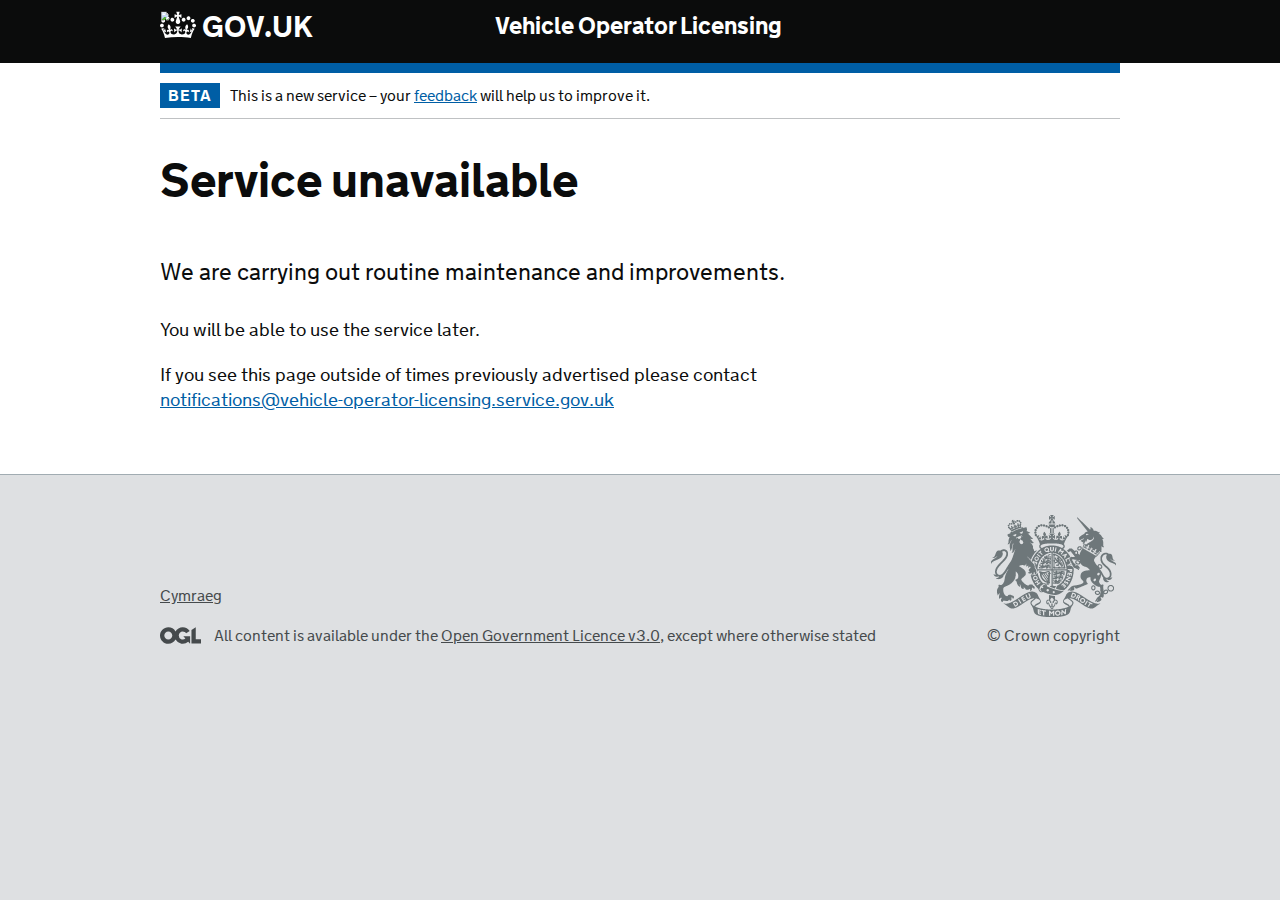
==== index.html @ 346e7b43 "initial commit" ====
<!DOCTYPE html>
<html lang="en" class="govuk-template app-html-class">
<head>
    <meta charset="utf-8" />
    <title>GOV.UK - Customised page template</title>
    <meta name="viewport" content="width=device-width, initial-scale=1, viewport-fit=cover">
    <meta name="theme-color" content="blue" /> 
    
    <meta http-equiv="X-UA-Compatible" content="IE=edge" />

    
    
      <link rel="shortcut icon" sizes="16x16 32x32 48x48" href="images/favicon.html" type="image/x-icon" />
      <link rel="mask-icon" href="images/govuk-mask-icon.html" color="blue"> 
      <link rel="apple-touch-icon" sizes="180x180" href="images/govuk-apple-touch-icon-180x180.html">
      <link rel="apple-touch-icon" sizes="167x167" href="images/govuk-apple-touch-icon-167x167.html">
      <link rel="apple-touch-icon" sizes="152x152" href="images/govuk-apple-touch-icon-152x152.html">
      <link rel="apple-touch-icon" href="images/govuk-apple-touch-icon.html">
    


    
  <!--[if gt IE 8]><!--><link href="public/stylesheets/application.css" media="screen" rel="stylesheet" type="text/css" /><!--<![endif]-->

  <!--[if gt IE 8]><!--><link href="public/stylesheets/docs.css" media="screen" rel="stylesheet" type="text/css" /><!--<![endif]-->

  <!--[if gt IE 8]><!--><link href="public/stylesheets/custom.css" media="screen" rel="stylesheet" type="text/css" /><!--<![endif]-->


  
  
  <!--[if IE 8]>
    <link href="/public/stylesheets/application-ie8.css" rel="stylesheet" />
  <![endif]-->


    
    
    <meta property="og:image" content="images/govuk-opengraph-image.html">
  </head>
  <body class="govuk-template__body app-body-class">

    <script>document.body.className = ((document.body.className) ? document.body.className + ' js-enabled' : 'js-enabled');</script>
    


    
  <a href="#main-content" class="govuk-skip-link">Skip to main content</a>

  <header class="govuk-header " role="banner" data-module="header">
  <div class="govuk-header__container govuk-width-container">

    <div class="govuk-header__logo">
      <a href="#" class="govuk-header__link govuk-header__link--homepage">
        <span class="govuk-header__logotype">
          
          <svg
            role="presentation"
            focusable="false"
            class="govuk-header__logotype-crown"
            xmlns="http://www.w3.org/2000/svg"
            viewbox="0 0 132 97"
            height="32"
            width="36"
          >
            <path
              fill="currentColor" fill-rule="evenodd"
              d="M25 30.2c3.5 1.5 7.7-.2 9.1-3.7 1.5-3.6-.2-7.8-3.9-9.2-3.6-1.4-7.6.3-9.1 3.9-1.4 3.5.3 7.5 3.9 9zM9 39.5c3.6 1.5 7.8-.2 9.2-3.7 1.5-3.6-.2-7.8-3.9-9.1-3.6-1.5-7.6.2-9.1 3.8-1.4 3.5.3 7.5 3.8 9zM4.4 57.2c3.5 1.5 7.7-.2 9.1-3.8 1.5-3.6-.2-7.7-3.9-9.1-3.5-1.5-7.6.3-9.1 3.8-1.4 3.5.3 7.6 3.9 9.1zm38.3-21.4c3.5 1.5 7.7-.2 9.1-3.8 1.5-3.6-.2-7.7-3.9-9.1-3.6-1.5-7.6.3-9.1 3.8-1.3 3.6.4 7.7 3.9 9.1zm64.4-5.6c-3.6 1.5-7.8-.2-9.1-3.7-1.5-3.6.2-7.8 3.8-9.2 3.6-1.4 7.7.3 9.2 3.9 1.3 3.5-.4 7.5-3.9 9zm15.9 9.3c-3.6 1.5-7.7-.2-9.1-3.7-1.5-3.6.2-7.8 3.7-9.1 3.6-1.5 7.7.2 9.2 3.8 1.5 3.5-.3 7.5-3.8 9zm4.7 17.7c-3.6 1.5-7.8-.2-9.2-3.8-1.5-3.6.2-7.7 3.9-9.1 3.6-1.5 7.7.3 9.2 3.8 1.3 3.5-.4 7.6-3.9 9.1zM89.3 35.8c-3.6 1.5-7.8-.2-9.2-3.8-1.4-3.6.2-7.7 3.9-9.1 3.6-1.5 7.7.3 9.2 3.8 1.4 3.6-.3 7.7-3.9 9.1zM69.7 17.7l8.9 4.7V9.3l-8.9 2.8c-.2-.3-.5-.6-.9-.9L72.4 0H59.6l3.5 11.2c-.3.3-.6.5-.9.9l-8.8-2.8v13.1l8.8-4.7c.3.3.6.7.9.9l-5 15.4v.1c-.2.8-.4 1.6-.4 2.4 0 4.1 3.1 7.5 7 8.1h.2c.3 0 .7.1 1 .1.4 0 .7 0 1-.1h.2c4-.6 7.1-4.1 7.1-8.1 0-.8-.1-1.7-.4-2.4V34l-5.1-15.4c.4-.2.7-.6 1-.9zM66 92.8c16.9 0 32.8 1.1 47.1 3.2 4-16.9 8.9-26.7 14-33.5l-9.6-3.4c1 4.9 1.1 7.2 0 10.2-1.5-1.4-3-4.3-4.2-8.7L108.6 76c2.8-2 5-3.2 7.5-3.3-4.4 9.4-10 11.9-13.6 11.2-4.3-.8-6.3-4.6-5.6-7.9 1-4.7 5.7-5.9 8-.5 4.3-8.7-3-11.4-7.6-8.8 7.1-7.2 7.9-13.5 2.1-21.1-8 6.1-8.1 12.3-4.5 20.8-4.7-5.4-12.1-2.5-9.5 6.2 3.4-5.2 7.9-2 7.2 3.1-.6 4.3-6.4 7.8-13.5 7.2-10.3-.9-10.9-8-11.2-13.8 2.5-.5 7.1 1.8 11 7.3L80.2 60c-4.1 4.4-8 5.3-12.3 5.4 1.4-4.4 8-11.6 8-11.6H55.5s6.4 7.2 7.9 11.6c-4.2-.1-8-1-12.3-5.4l1.4 16.4c3.9-5.5 8.5-7.7 10.9-7.3-.3 5.8-.9 12.8-11.1 13.8-7.2.6-12.9-2.9-13.5-7.2-.7-5 3.8-8.3 7.1-3.1 2.7-8.7-4.6-11.6-9.4-6.2 3.7-8.5 3.6-14.7-4.6-20.8-5.8 7.6-5 13.9 2.2 21.1-4.7-2.6-11.9.1-7.7 8.8 2.3-5.5 7.1-4.2 8.1.5.7 3.3-1.3 7.1-5.7 7.9-3.5.7-9-1.8-13.5-11.2 2.5.1 4.7 1.3 7.5 3.3l-4.7-15.4c-1.2 4.4-2.7 7.2-4.3 8.7-1.1-3-.9-5.3 0-10.2l-9.5 3.4c5 6.9 9.9 16.7 14 33.5 14.8-2.1 30.8-3.2 47.7-3.2z"
            ></path>
            
            <image src="assets/images/govuk-logotype-crown.png" xlink:href="#" class="govuk-header__logotype-crown-fallback-image" width="36" height="32"></image>
          </svg>
          <span class="govuk-header__logotype-text">
            GOV.UK
          </span>
        </span>
        
      </a>
    </div>
    
    <div class="govuk-header__content">

    
    <a href="#" class="govuk-header__link govuk-header__link--service-name">
      Vehicle Operator Licensing 
    </a>
    

    
    <button type="button" role="button" class="govuk-header__menu-button js-header-toggle" aria-controls="navigation" aria-label="Show or hide Top Level Navigation">Menu</button>
    <nav>
      <ul id="navigation" class="govuk-header__navigation " aria-label="Top Level Navigation">
        
      </ul>
    </nav>
    
    </div>
    
  </div>
</header>

      <div class="govuk-width-container">
        
  <div class="govuk-phase-banner">
  <p class="govuk-phase-banner__content"><strong class="govuk-tag govuk-phase-banner__content__tag ">
  Beta
</strong>
<span class="govuk-phase-banner__text">
      This is a new service – your <a class="govuk-link" href="http://www.smartsurvey.co.uk/s/VOLinpageOct2016/">feedback</a> will help us to improve it.
    </span>
  </p>
</div>


        <main class="govuk-main-wrapper app-main-class" id="main-content" role="main">
          
<style>
 .cy{
    display:none; 
  }
</style>
<script>
  
window.addEventListener('DOMContentLoaded', (event) => {
    let lang = sessionStorage.getItem('langPref');
    if(lang == "cy") {
	       setWelsh();
     }
      var toggle = document.querySelector(".govuk-footer__link");
      toggle.addEventListener('click', function(e){
        isEn = e.target.getAttribute('href')
        if(isEn.match(/\?lang\=en$/)) {
            sessionStorage.setItem('langPref', 'en'); 
            return;
        }
        else {
            e.preventDefault();
            setWelsh();
            sessionStorage.setItem('langPref', 'cy');
        }
      });

  });
  
var setWelsh = function(){
      let cy = {
        "govuk-footer__copyright-logo":"Hawlfraint y Goron",
        "govuk-footer__licence-description":"",
        "govuk-header__link--service-name":"Trwyddedu Gweithredu Cerbydau",
        "govuk-phase-banner__text":"<a class=\"govuk-link\" href=\"http://www.smartsurvey.co.uk/s/VOLinpageOct2016/\">Beth oedd eich barn am y gwasanaeth hwn?</a> (yn cymryd 30 eiliad)"
      }
      document.querySelector(".en").style="display:none;"
      document.querySelector(".cy").style="display:block;"
      for(var k in cy)
      {
        document.querySelector("."+k).innerHTML = cy[k];
      }
      var footerLink = document.querySelector(".govuk-footer__link")
      document.querySelector(".govuk-footer__licence-logo").style="display:none;"
      footerLink.innerHTML = "English";
      footerLink.href="?lang=en";
}
</script>
   <div class="govuk-grid-row">
      <div class="govuk-grid-column-two-thirds">
      
        <span class="en">
        <h1 class="govuk-heading-xl">Service unavailable</h1>
        <p class="govuk-body-l">
          We are carrying out routine maintenance and improvements.
        </p>
        <p class="govuk-body">
         You will be able to use the service later.
        </p>
        <p class="govuk-body">
          If you see this page outside of times previously advertised please contact<a class="govuk-link" href="mailto:notifications@vehicle-operator-licensing.service.gov.uk">
          notifications@vehicle-operator-licensing.service.gov.uk</a>
        </p>
        
        </span>
        
        <span class="cy">
          <h1 class="govuk-heading-xl">Gwasanaeth ddim ar gael</h1>
          <p class="govuk-body">Rydym yn cynnal gwaith cynnal a chadw a gwelliannau arferol.</p>
          <p class="govuk-body">
          Byddwch yn gallu defnyddio'r gwasanaethnes ymlaen.
          </p>
          <p class="govuk-body">
          Os gwelwch y dudalen hon y tu allan i weithiau a hysbysebwyd yn flaenorol, cysylltwch â <a class="govuk-link" href="mailto:notifications@vehicle-operator-licensing.service.gov.uk">notifications@vehicle-operator-licensing.service.gov.uk</a>
          </p>
        </span>
      </div>
    </div>
  



        </main>
      </div>
    


    
  <footer class="govuk-footer " role="contentinfo">
  <div class="govuk-width-container ">
    
    <div class="govuk-footer__meta">
      <div class="govuk-footer__meta-item govuk-footer__meta-item--grow">
        
          <h2 class="govuk-visually-hidden">Support links</h2>
          
            <ul class="govuk-footer__inline-list">
              
                <li class="govuk-footer__inline-list-item">
                  <a class="govuk-footer__link" href="cy.html">
                    Cymraeg
                  </a>
                </li>
              
            </ul>
          
          
        
        <svg
          role="presentation"
          focusable="false"
          class="govuk-footer__licence-logo"
          xmlns="http://www.w3.org/2000/svg"
          viewbox="0 0 483.2 195.7"
          height="17"
          width="41"
        >
          <path
            fill="currentColor"
            d="M421.5 142.8V.1l-50.7 32.3v161.1h112.4v-50.7zm-122.3-9.6A47.12 47.12 0 0 1 221 97.8c0-26 21.1-47.1 47.1-47.1 16.7 0 31.4 8.7 39.7 21.8l42.7-27.2A97.63 97.63 0 0 0 268.1 0c-36.5 0-68.3 20.1-85.1 49.7A98 98 0 0 0 97.8 0C43.9 0 0 43.9 0 97.8s43.9 97.8 97.8 97.8c36.5 0 68.3-20.1 85.1-49.7a97.76 97.76 0 0 0 149.6 25.4l19.4 22.2h3v-87.8h-80l24.3 27.5zM97.8 145c-26 0-47.1-21.1-47.1-47.1s21.1-47.1 47.1-47.1 47.2 21 47.2 47S123.8 145 97.8 145"
          />
        </svg>
        <span class="govuk-footer__licence-description">
          All content is available under the
          <a
            class="govuk-footer__link"
            href="https://www.nationalarchives.gov.uk/doc/open-government-licence/version/3/"
            rel="license"
          >Open Government Licence v3.0</a>, except where otherwise stated
        </span>
      </div>
      <div class="govuk-footer__meta-item">
        <a
          class="govuk-footer__link govuk-footer__copyright-logo"
          href="https://www.nationalarchives.gov.uk/information-management/re-using-public-sector-information/uk-government-licensing-framework/crown-copyright/"
        >© Crown copyright</a>
      </div>
    </div>
  </div>
</footer>
</html>
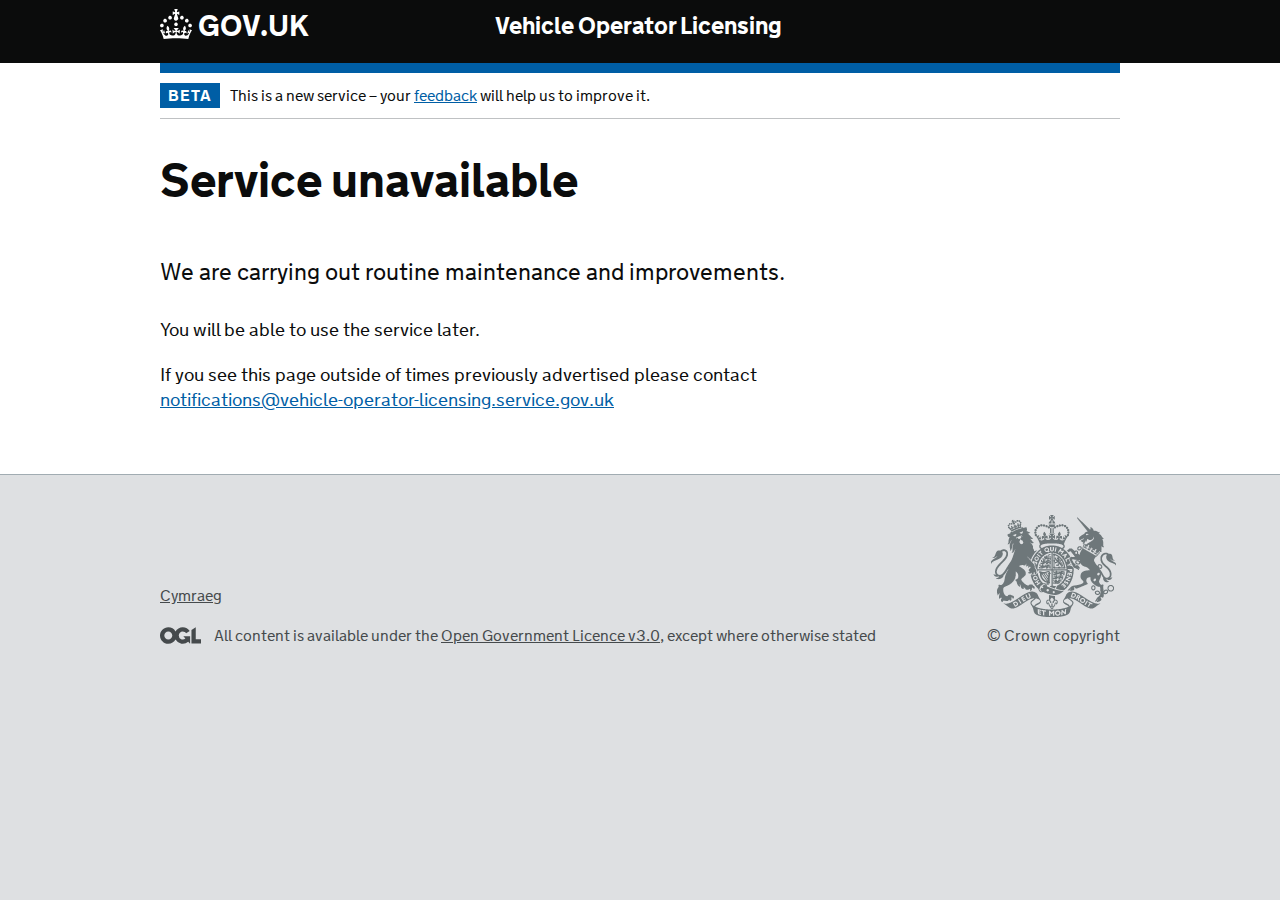
==== commit 21bd925f: "feat(svg): update crown logo and add missing favicon" ====
--- a/index.html
+++ b/index.html
@@ -2,29 +2,20 @@
 <html lang="en" class="govuk-template app-html-class">
 <head>
     <meta charset="utf-8" />
-    <title>GOV.UK - Customised page template</title>
+    <title>Vehicle Operator Licensing </title>
     <meta name="viewport" content="width=device-width, initial-scale=1, viewport-fit=cover">
     <meta name="theme-color" content="blue" /> 
     
     <meta http-equiv="X-UA-Compatible" content="IE=edge" />
-
-    
-    
-      <link rel="shortcut icon" sizes="16x16 32x32 48x48" href="images/favicon.html" type="image/x-icon" />
-      <link rel="mask-icon" href="images/govuk-mask-icon.html" color="blue"> 
-      <link rel="apple-touch-icon" sizes="180x180" href="images/govuk-apple-touch-icon-180x180.html">
-      <link rel="apple-touch-icon" sizes="167x167" href="images/govuk-apple-touch-icon-167x167.html">
-      <link rel="apple-touch-icon" sizes="152x152" href="images/govuk-apple-touch-icon-152x152.html">
-      <link rel="apple-touch-icon" href="images/govuk-apple-touch-icon.html">
-    
-
-
-    
-  <!--[if gt IE 8]><!--><link href="public/stylesheets/application.css" media="screen" rel="stylesheet" type="text/css" /><!--<![endif]-->
-
-  <!--[if gt IE 8]><!--><link href="public/stylesheets/docs.css" media="screen" rel="stylesheet" type="text/css" /><!--<![endif]-->
-
-  <!--[if gt IE 8]><!--><link href="public/stylesheets/custom.css" media="screen" rel="stylesheet" type="text/css" /><!--<![endif]-->
+    <link rel="shortcut icon" sizes="16x16 32x32 48x48" href="/assets/images/favicon.ico" type="image/x-icon">
+
+
+    
+  <!--[if gt IE 8]><!--><link href="/public/stylesheets/application.css" media="screen" rel="stylesheet" type="text/css" /><!--<![endif]-->
+
+  <!--[if gt IE 8]><!--><link href="/public/stylesheets/docs.css" media="screen" rel="stylesheet" type="text/css" /><!--<![endif]-->
+
+  <!--[if gt IE 8]><!--><link href="/public/stylesheets/custom.css" media="screen" rel="stylesheet" type="text/css" /><!--<![endif]-->
 
 
   
@@ -32,11 +23,6 @@
   <!--[if IE 8]>
     <link href="/public/stylesheets/application-ie8.css" rel="stylesheet" />
   <![endif]-->
-
-
-    
-    
-    <meta property="og:image" content="images/govuk-opengraph-image.html">
   </head>
   <body class="govuk-template__body app-body-class">
 
@@ -55,20 +41,18 @@
         <span class="govuk-header__logotype">
           
           <svg
-            role="presentation"
-            focusable="false"
-            class="govuk-header__logotype-crown"
-            xmlns="http://www.w3.org/2000/svg"
-            viewbox="0 0 132 97"
-            height="32"
-            width="36"
+              aria-hidden="true"
+              focusable="false"
+              class="govuk-header__logotype-crown"
+              xmlns="http://www.w3.org/2000/svg"
+              viewBox="0 0 32 30"
+              height="30"
+              width="32"
           >
             <path
-              fill="currentColor" fill-rule="evenodd"
-              d="M25 30.2c3.5 1.5 7.7-.2 9.1-3.7 1.5-3.6-.2-7.8-3.9-9.2-3.6-1.4-7.6.3-9.1 3.9-1.4 3.5.3 7.5 3.9 9zM9 39.5c3.6 1.5 7.8-.2 9.2-3.7 1.5-3.6-.2-7.8-3.9-9.1-3.6-1.5-7.6.2-9.1 3.8-1.4 3.5.3 7.5 3.8 9zM4.4 57.2c3.5 1.5 7.7-.2 9.1-3.8 1.5-3.6-.2-7.7-3.9-9.1-3.5-1.5-7.6.3-9.1 3.8-1.4 3.5.3 7.6 3.9 9.1zm38.3-21.4c3.5 1.5 7.7-.2 9.1-3.8 1.5-3.6-.2-7.7-3.9-9.1-3.6-1.5-7.6.3-9.1 3.8-1.3 3.6.4 7.7 3.9 9.1zm64.4-5.6c-3.6 1.5-7.8-.2-9.1-3.7-1.5-3.6.2-7.8 3.8-9.2 3.6-1.4 7.7.3 9.2 3.9 1.3 3.5-.4 7.5-3.9 9zm15.9 9.3c-3.6 1.5-7.7-.2-9.1-3.7-1.5-3.6.2-7.8 3.7-9.1 3.6-1.5 7.7.2 9.2 3.8 1.5 3.5-.3 7.5-3.8 9zm4.7 17.7c-3.6 1.5-7.8-.2-9.2-3.8-1.5-3.6.2-7.7 3.9-9.1 3.6-1.5 7.7.3 9.2 3.8 1.3 3.5-.4 7.6-3.9 9.1zM89.3 35.8c-3.6 1.5-7.8-.2-9.2-3.8-1.4-3.6.2-7.7 3.9-9.1 3.6-1.5 7.7.3 9.2 3.8 1.4 3.6-.3 7.7-3.9 9.1zM69.7 17.7l8.9 4.7V9.3l-8.9 2.8c-.2-.3-.5-.6-.9-.9L72.4 0H59.6l3.5 11.2c-.3.3-.6.5-.9.9l-8.8-2.8v13.1l8.8-4.7c.3.3.6.7.9.9l-5 15.4v.1c-.2.8-.4 1.6-.4 2.4 0 4.1 3.1 7.5 7 8.1h.2c.3 0 .7.1 1 .1.4 0 .7 0 1-.1h.2c4-.6 7.1-4.1 7.1-8.1 0-.8-.1-1.7-.4-2.4V34l-5.1-15.4c.4-.2.7-.6 1-.9zM66 92.8c16.9 0 32.8 1.1 47.1 3.2 4-16.9 8.9-26.7 14-33.5l-9.6-3.4c1 4.9 1.1 7.2 0 10.2-1.5-1.4-3-4.3-4.2-8.7L108.6 76c2.8-2 5-3.2 7.5-3.3-4.4 9.4-10 11.9-13.6 11.2-4.3-.8-6.3-4.6-5.6-7.9 1-4.7 5.7-5.9 8-.5 4.3-8.7-3-11.4-7.6-8.8 7.1-7.2 7.9-13.5 2.1-21.1-8 6.1-8.1 12.3-4.5 20.8-4.7-5.4-12.1-2.5-9.5 6.2 3.4-5.2 7.9-2 7.2 3.1-.6 4.3-6.4 7.8-13.5 7.2-10.3-.9-10.9-8-11.2-13.8 2.5-.5 7.1 1.8 11 7.3L80.2 60c-4.1 4.4-8 5.3-12.3 5.4 1.4-4.4 8-11.6 8-11.6H55.5s6.4 7.2 7.9 11.6c-4.2-.1-8-1-12.3-5.4l1.4 16.4c3.9-5.5 8.5-7.7 10.9-7.3-.3 5.8-.9 12.8-11.1 13.8-7.2.6-12.9-2.9-13.5-7.2-.7-5 3.8-8.3 7.1-3.1 2.7-8.7-4.6-11.6-9.4-6.2 3.7-8.5 3.6-14.7-4.6-20.8-5.8 7.6-5 13.9 2.2 21.1-4.7-2.6-11.9.1-7.7 8.8 2.3-5.5 7.1-4.2 8.1.5.7 3.3-1.3 7.1-5.7 7.9-3.5.7-9-1.8-13.5-11.2 2.5.1 4.7 1.3 7.5 3.3l-4.7-15.4c-1.2 4.4-2.7 7.2-4.3 8.7-1.1-3-.9-5.3 0-10.2l-9.5 3.4c5 6.9 9.9 16.7 14 33.5 14.8-2.1 30.8-3.2 47.7-3.2z"
-            ></path>
-            
-            <image src="assets/images/govuk-logotype-crown.png" xlink:href="#" class="govuk-header__logotype-crown-fallback-image" width="36" height="32"></image>
+                fill="currentColor" fill-rule="evenodd"
+                d="M22.6 10.4c-1 .4-2-.1-2.4-1-.4-.9.1-2 1-2.4.9-.4 2 .1 2.4 1s-.1 2-1 2.4m-5.9 6.7c-.9.4-2-.1-2.4-1-.4-.9.1-2 1-2.4.9-.4 2 .1 2.4 1s-.1 2-1 2.4m10.8-3.7c-1 .4-2-.1-2.4-1-.4-.9.1-2 1-2.4.9-.4 2 .1 2.4 1s0 2-1 2.4m3.3 4.8c-1 .4-2-.1-2.4-1-.4-.9.1-2 1-2.4.9-.4 2 .1 2.4 1s-.1 2-1 2.4M17 4.7l2.3 1.2V2.5l-2.3.7-.2-.2.9-3h-3.4l.9 3-.2.2c-.1.1-2.3-.7-2.3-.7v3.4L15 4.7c.1.1.1.2.2.2l-1.3 4c-.1.2-.1.4-.1.6 0 1.1.8 2 1.9 2.2h.7c1-.2 1.9-1.1 1.9-2.1 0-.2 0-.4-.1-.6l-1.3-4c-.1-.2 0-.2.1-.3m-7.6 5.7c.9.4 2-.1 2.4-1 .4-.9-.1-2-1-2.4-.9-.4-2 .1-2.4 1s0 2 1 2.4m-5 3c.9.4 2-.1 2.4-1 .4-.9-.1-2-1-2.4-.9-.4-2 .1-2.4 1s.1 2 1 2.4m-3.2 4.8c.9.4 2-.1 2.4-1 .4-.9-.1-2-1-2.4-.9-.4-2 .1-2.4 1s0 2 1 2.4m14.8 11c4.4 0 8.6.3 12.3.8 1.1-4.5 2.4-7 3.7-8.8l-2.5-.9c.2 1.3.3 1.9 0 2.7-.4-.4-.8-1.1-1.1-2.3l-1.2 4c.7-.5 1.3-.8 2-.9-1.1 2.5-2.6 3.1-3.5 3-1.1-.2-1.7-1.2-1.5-2.1.3-1.2 1.5-1.5 2.1-.1 1.1-2.3-.8-3-2-2.3 1.9-1.9 2.1-3.5.6-5.6-2.1 1.6-2.1 3.2-1.2 5.5-1.2-1.4-3.2-.6-2.5 1.6.9-1.4 2.1-.5 1.9.8-.2 1.1-1.7 2.1-3.5 1.9-2.7-.2-2.9-2.1-2.9-3.6.7-.1 1.9.5 2.9 1.9l.4-4.3c-1.1 1.1-2.1 1.4-3.2 1.4.4-1.2 2.1-3 2.1-3h-5.4s1.7 1.9 2.1 3c-1.1 0-2.1-.2-3.2-1.4l.4 4.3c1-1.4 2.2-2 2.9-1.9-.1 1.5-.2 3.4-2.9 3.6-1.9.2-3.4-.8-3.5-1.9-.2-1.3 1-2.2 1.9-.8.7-2.3-1.2-3-2.5-1.6.9-2.2.9-3.9-1.2-5.5-1.5 2-1.3 3.7.6 5.6-1.2-.7-3.1 0-2 2.3.6-1.4 1.8-1.1 2.1.1.2.9-.3 1.9-1.5 2.1-.9.2-2.4-.5-3.5-3 .6 0 1.2.3 2 .9l-1.2-4c-.3 1.1-.7 1.9-1.1 2.3-.3-.8-.2-1.4 0-2.7l-2.9.9C1.3 23 2.6 25.5 3.7 30c3.7-.5 7.9-.8 12.3-.8">
+            </path>
           </svg>
           <span class="govuk-header__logotype-text">
             GOV.UK
@@ -80,7 +64,7 @@
     
     <div class="govuk-header__content">
 
-    
+
     <a href="#" class="govuk-header__link govuk-header__link--service-name">
       Vehicle Operator Licensing 
     </a>
@@ -145,7 +129,7 @@
 var setWelsh = function(){
       let cy = {
         "govuk-footer__copyright-logo":"Hawlfraint y Goron",
-        "govuk-footer__licence-description":"",
+        "govuk-footer__licence-description":"Mae'r holl gynnwys ar gael o dan y <a class=\"govuk-footer__link\" href=\"https://www.nationalarchives.gov.uk/doc/open-government-licence/version/3/\" rel=\"license\" >Open Government Licence v3.0</a>, ac eithrio lle nodir yn wahanol",
         "govuk-header__link--service-name":"Trwyddedu Gweithredu Cerbydau",
         "govuk-phase-banner__text":"<a class=\"govuk-link\" href=\"http://www.smartsurvey.co.uk/s/VOLinpageOct2016/\">Beth oedd eich barn am y gwasanaeth hwn?</a> (yn cymryd 30 eiliad)"
       }
@@ -156,7 +140,6 @@
         document.querySelector("."+k).innerHTML = cy[k];
       }
       var footerLink = document.querySelector(".govuk-footer__link")
-      document.querySelector(".govuk-footer__licence-logo").style="display:none;"
       footerLink.innerHTML = "English";
       footerLink.href="?lang=en";
 }
